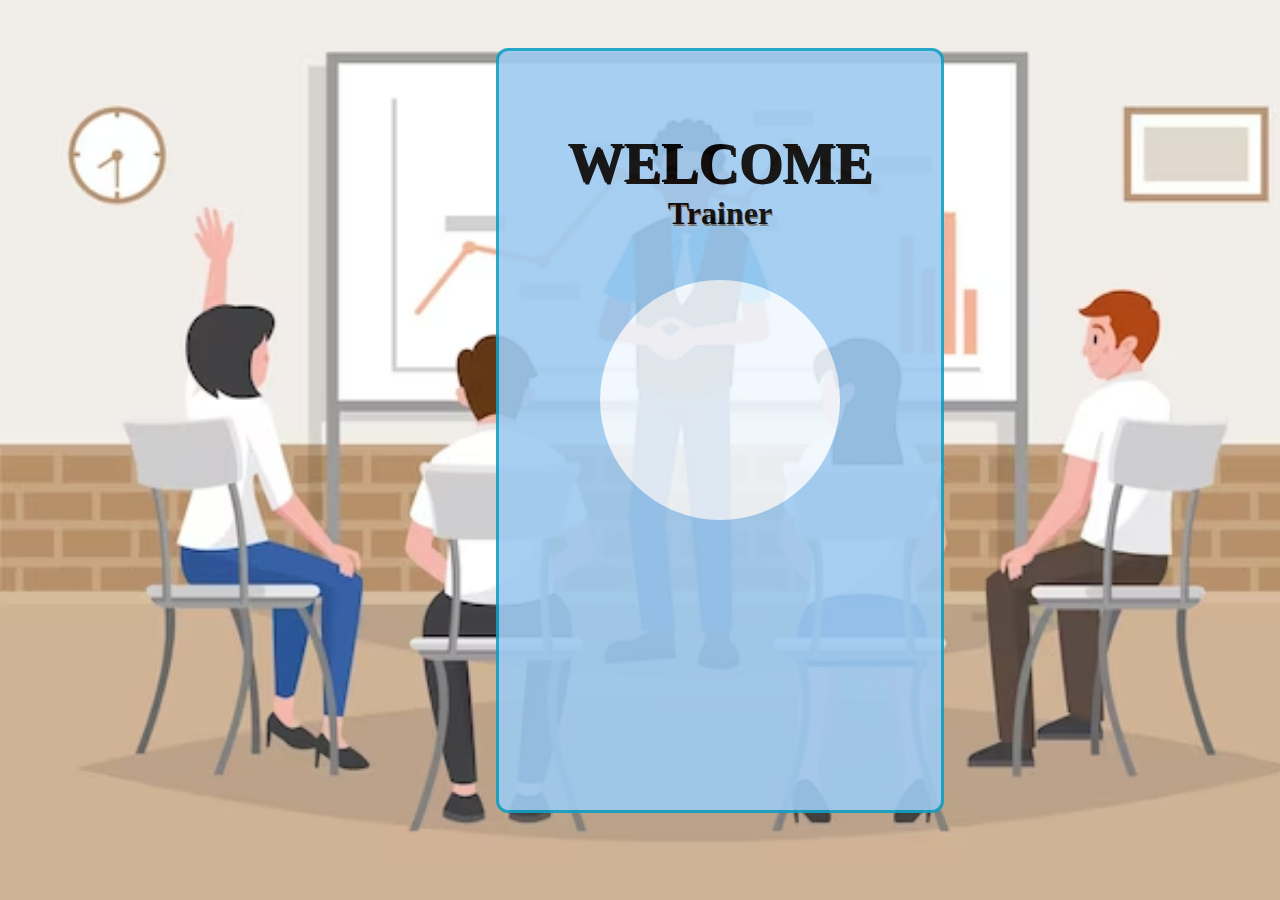
==== home.html @ a53b47a3 "ui" ====
<!DOCTYPE html>
<html lang="en">
  <head>
    <meta charset="UTF-8" />
    <meta name="viewport" content="width=device-width, initial-scale=1.0" />
    <title>home</title>
    <link rel="stylesheet" href="./home.css" />
    <link
      rel="stylesheet"
      href="https://cdnjs.cloudflare.com/ajax/libs/font-awesome/6.4.2/css/all.min.css"
      integrity="sha512-z3gLpd7yknf1YoNbCzqRKc4qyor8gaKU1qmn+CShxbuBusANI9QpRohGBreCFkKxLhei6S9CQXFEbbKuqLg0DA=="
      crossorigin="anonymous"
      referrerpolicy="no-referrer"
    />
  </head>
  <body>
    <div class="overlay">
      <h1 class="top-1">WELCOME</h1>
      <h2 class="top-2">Trainer</h2>
      <div class="icon">
        <i class="fa-solid fa-user"></i>
      </div>
    </div>
  </body>
</html>
---- home.css ----
* {
  margin: 0;
  padding: 0;
  box-sizing: border-box;
}

body {
  height: 100vh;
  width: 100vw;
  background-image: url(./organic-flat-people-business-training-illustration_23-2148922296.avif);
  background-repeat: no-repeat;
  background-size: cover;
  position: relative;
}

.overlay {
  position: absolute;
  width: 35%;
  height: 85%;
  top: 3rem;
  left: 31rem;
  background-color: rgb(157, 202, 241);
  display: flex;
  align-items: center;
  justify-content: start;
  flex-direction: column;
  opacity: 0.9;
  border: 3px solid rgb(17, 160, 196);
  border-radius: 12px;
  z-index: -1;
}

.top-1 {
  margin-top: 5rem;
  display: flex;
  align-items: center;
  justify-content: center;
  font-size: 3.5rem;
  text-shadow: 2px 2px #000;
}

.top-2 {
  display: flex;
  align-items: center;
  justify-content: center;
  font-size: 2rem;
  text-shadow: 1px 2px rgb(120, 120, 120);
}

.icon {
  display: flex;
  align-items: center;
  justify-content: center;
  width: 15rem;
  height: 15rem;
  font-size: 6rem;
  margin-top: 3rem;
  background-color: aliceblue;
  border-radius: 120px;
}
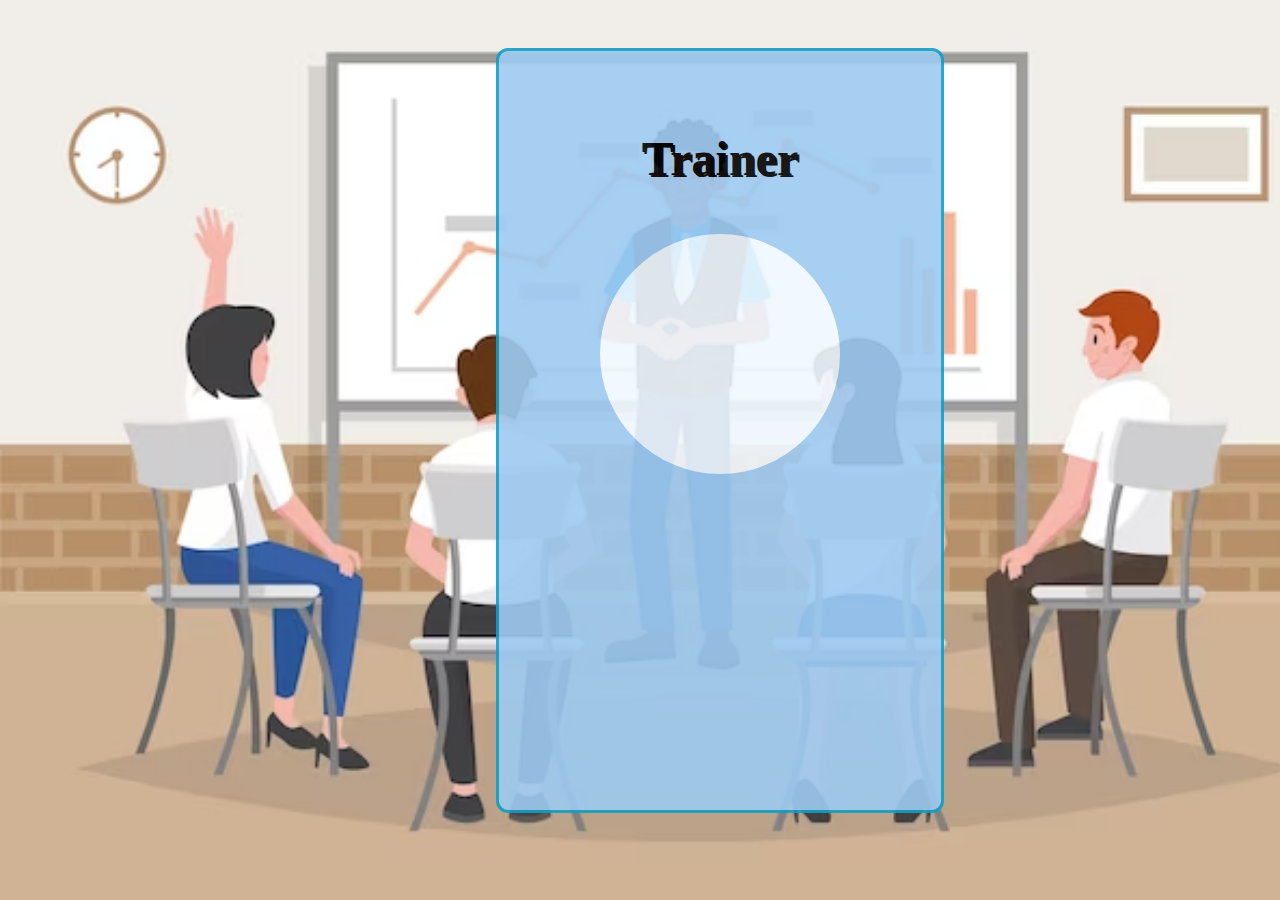
==== commit 88f05131: "ui" ====
--- a/home.html
+++ b/home.html
@@ -15,7 +15,6 @@
   </head>
   <body>
     <div class="overlay">
-      <h1 class="top-1">WELCOME</h1>
       <h2 class="top-2">Trainer</h2>
       <div class="icon">
         <i class="fa-solid fa-user"></i>
--- a/home.css
+++ b/home.css
@@ -30,21 +30,13 @@
   z-index: -1;
 }
 
-.top-1 {
+.top-2 {
   margin-top: 5rem;
   display: flex;
   align-items: center;
   justify-content: center;
-  font-size: 3.5rem;
+  font-size: 3rem;
   text-shadow: 2px 2px #000;
-}
-
-.top-2 {
-  display: flex;
-  align-items: center;
-  justify-content: center;
-  font-size: 2rem;
-  text-shadow: 1px 2px rgb(120, 120, 120);
 }
 
 .icon {
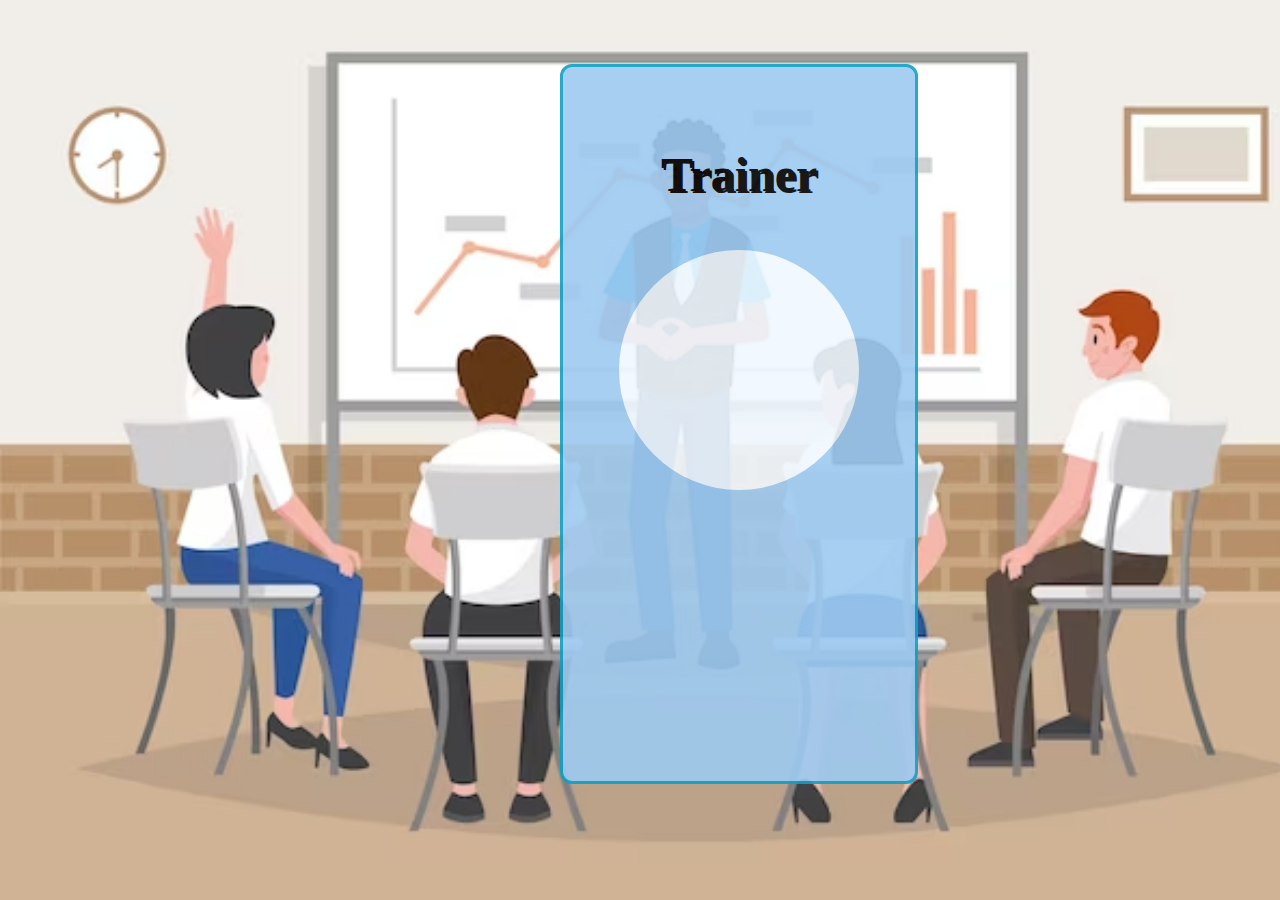
==== commit 1314f8ef: "ui" ====
--- a/home.html
+++ b/home.html
@@ -15,7 +15,7 @@
   </head>
   <body>
     <div class="overlay">
-      <h2 class="top-2">Trainer</h2>
+      <h2 class="top-1">Trainer</h2>
       <div class="icon">
         <i class="fa-solid fa-user"></i>
       </div>
--- a/home.css
+++ b/home.css
@@ -15,10 +15,10 @@
 
 .overlay {
   position: absolute;
-  width: 35%;
-  height: 85%;
-  top: 3rem;
-  left: 31rem;
+  width: 28%;
+  height: 80%;
+  top: 4rem;
+  left: 35rem;
   background-color: rgb(157, 202, 241);
   display: flex;
   align-items: center;
@@ -30,7 +30,7 @@
   z-index: -1;
 }
 
-.top-2 {
+.top-1 {
   margin-top: 5rem;
   display: flex;
   align-items: center;
